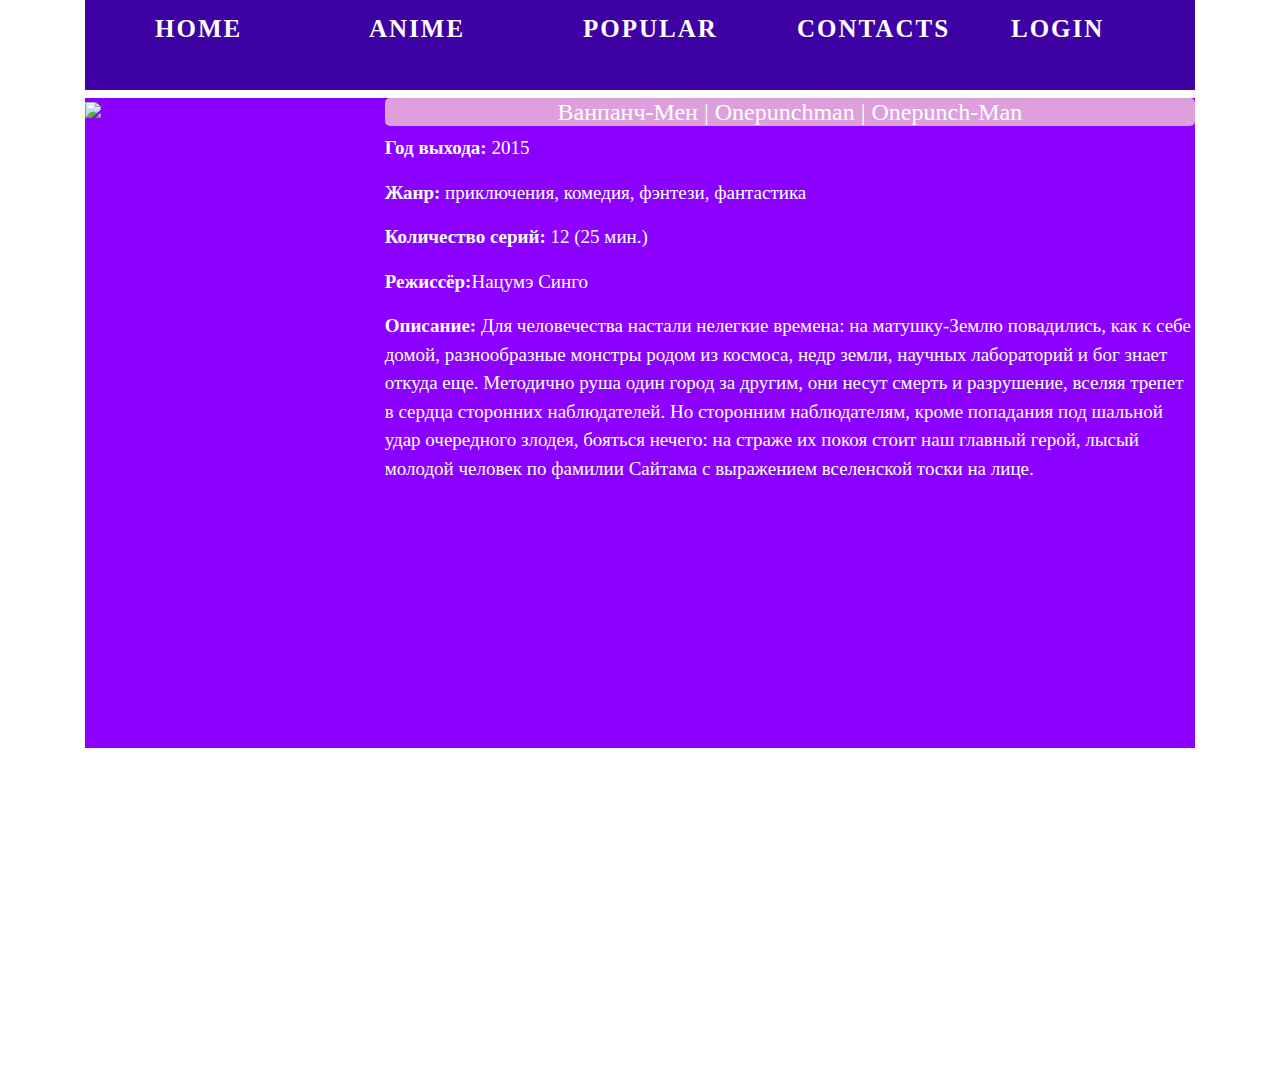
==== AnimeList/AnimeList.html @ 62170f48 "Add files via upload" ====
<!doctype html>
<html lang="en">
  <head>
    <meta charset="utf-8">
    <meta name="viewport" content="width=device-width, initial-scale=1, shrink-to-fit=no">
    <link rel="stylesheet" href="https://stackpath.bootstrapcdn.com/bootstrap/4.4.1/css/bootstrap.min.css" integrity="sha384-Vkoo8x4CGsO3+Hhxv8T/Q5PaXtkKtu6ug5TOeNV6gBiFeWPGFN9MuhOf23Q9Ifjh" crossorigin="anonymous">
    <title>Hello, world!</title>
    <style>
        body{
         background-image: url(https://truth.bahamut.com.tw/s01/202002/e2111045d166f87d6b90e2c07a8a5074.JPG);
        }
        .container {
            width: 1920px;
            height: 1080px;
        }
        .List{
            display: grid;
            grid-template-rows:15% 1fr;
        }
        .menu-main {
            position: absolute;
            width: 100%;
            height: 90px;
            left: 0px;
            top: 0px;
            background: #3E01A4 no-repeat;
        }
        
        .menu-main li {
            display: inline-block;
        }
        
        .menu-main li:after {
            display: inline-block;
            vertical-align: top;
        }
        
        .menu-main a {
            color: #FFFFFF;
            text-decoration: none;
            font-family: Ribeye;
            letter-spacing: 2px;
            position: relative;
            padding-bottom: 0px;
            margin: 0 60px 0 10px;
            font-size: 25px;
            text-transform: uppercase;
            display: inline-block;
            transition: color .2s;
        }
        
        .menu-main:after {
            content: "";
            display: table;
            clear: both;
        }
        
        .menu-main > li {
            width: 20%;
            float: left;
            position: relative;
        }
        
        .menu-main> li > a {
            text-transform: uppercase;
            font-weight: bold;
            padding: 10px 20px;
        }
        
        .menu-main li a:hover {
            color: lightgrey;
        }
        
        .submenu-link:after {
            color: inherit;
            margin-left: 10px;
        }
        
        .submenu {
            background: #3E01A4;
            position: absolute;
            left: 0;
            top: 100%;
            z-index: 5;
            width: 180px;
            opacity: 0;
            transform: scaleY(0);
            transform-origin: 0 0;
            transition: .5s ease-in-out;
        }
        
        .submenu a {
            color: white;
            text-align: left;
            padding: 12px 15px;
            font-size: 13px;
            border-bottom: 1px solid rgba(255, 255, 255, .1);
        }
        
        .submenu li:last-child a {
            border-bottom: none;
        }
        
        .menu-main > li:hover .submenu {
            opacity: 1;
            transform: scaleY(1);
        }
        .myAnime{
            background: #8B00FF;
            width: 100%;
            height: 650px;
        }
        .anim{
            display: grid;
            grid-template-columns:27% 1fr;
        }
        .OnePice{
            width: 240px;
            height: 340px;
        }
        .text{
            width:100%;
            height: 28px;
            background-color: #DDA0DD;
            border-radius: 5px;
        }
        .text h4{
            text-align: center;
            font-family: Ribeye;
            color: white;
        }
        .text p{
            font-family: Ribeye;
            color: white;
            font-size: 19px;
        }
    </style>
  </head>
  <body>
    <div class="container">
        <div class="List">
            <div class="col-md">
                <ul class="menu-main">
                    <li><a href="">Home</a></li>
                    <li><a href="" class="submenu-link">Anime</a>
                        <ul class="submenu">
                            <li><a href="">...</a></li>
                            <li><a href="">...</a></li>
                            <li><a href="">...</a></li>
                        </ul>
                    </li>
                    <li><a href="" class="submenu-link">Popular</a>
                        <ul class="submenu">
                            <li><a href="">...</a></li>
                            <li><a href="">...</a></li>
                            <li><a href="">...</a></li>
                        </ul>
                    </li>
                    <li><a href="#main3">Contacts</a></li>
                    <li><a href="" class="submenu-link">Login</a>
                        <ul class="submenu">
                            <li><a href="">...</a></li>
                            <li><a href="">...</a></li>
                            <li><a href="">...</a></li>
                        </ul>
                    </li>
                </ul>
            </div>

            <div class="row-md">
                <div class="myAnime">
                    <div class="anim">
                        <div class="OnePice"><img src="https://animevost.org/uploads/posts/2015-09/1441540572_1.jpg" /></div>
                        <div class="text">
                            <h4>Ванпанч-Мен | Onepunchman | Onepunch-Man</h4>
                            <p><b>Год выхода:</b> 2015</p>
                            <p><b>Жанр:</b> приключения, комедия, фэнтези, фантастика</p>
                            <p><b>Количество серий:</b> 12 (25 мин.)</p>
                            <p><b>Режиссёр:</b>Нацумэ Синго</p>
                            <p><b>Описание:</b> Для человечества настали нелегкие времена: на матушку-Землю повадились, как к себе домой, разнообразные монстры родом из космоса, недр земли, научных лабораторий и бог знает откуда еще. Методично руша один город за другим, они несут смерть и разрушение, вселяя трепет в сердца сторонних наблюдателей. Но сторонним наблюдателям, кроме попадания под шальной удар очередного злодея, бояться нечего: на страже их покоя стоит наш главный герой, лысый молодой человек по фамилии Сайтама с выражением вселенской тоски на лице.</p>
                        </div>
                    </div>
                    </div>
                </div>
            </div>
             
        
        </div>
    </div>
    <script src="https://code.jquery.com/jquery-3.4.1.slim.min.js" integrity="sha384-J6qa4849blE2+poT4WnyKhv5vZF5SrPo0iEjwBvKU7imGFAV0wwj1yYfoRSJoZ+n" crossorigin="anonymous"></script>
    <script src="https://cdn.jsdelivr.net/npm/popper.js@1.16.0/dist/umd/popper.min.js" integrity="sha384-Q6E9RHvbIyZFJoft+2mJbHaEWldlvI9IOYy5n3zV9zzTtmI3UksdQRVvoxMfooAo" crossorigin="anonymous"></script>
    <script src="https://stackpath.bootstrapcdn.com/bootstrap/4.4.1/js/bootstrap.min.js" integrity="sha384-wfSDF2E50Y2D1uUdj0O3uMBJnjuUD4Ih7YwaYd1iqfktj0Uod8GCExl3Og8ifwB6" crossorigin="anonymous"></script>
  </body>
</html>
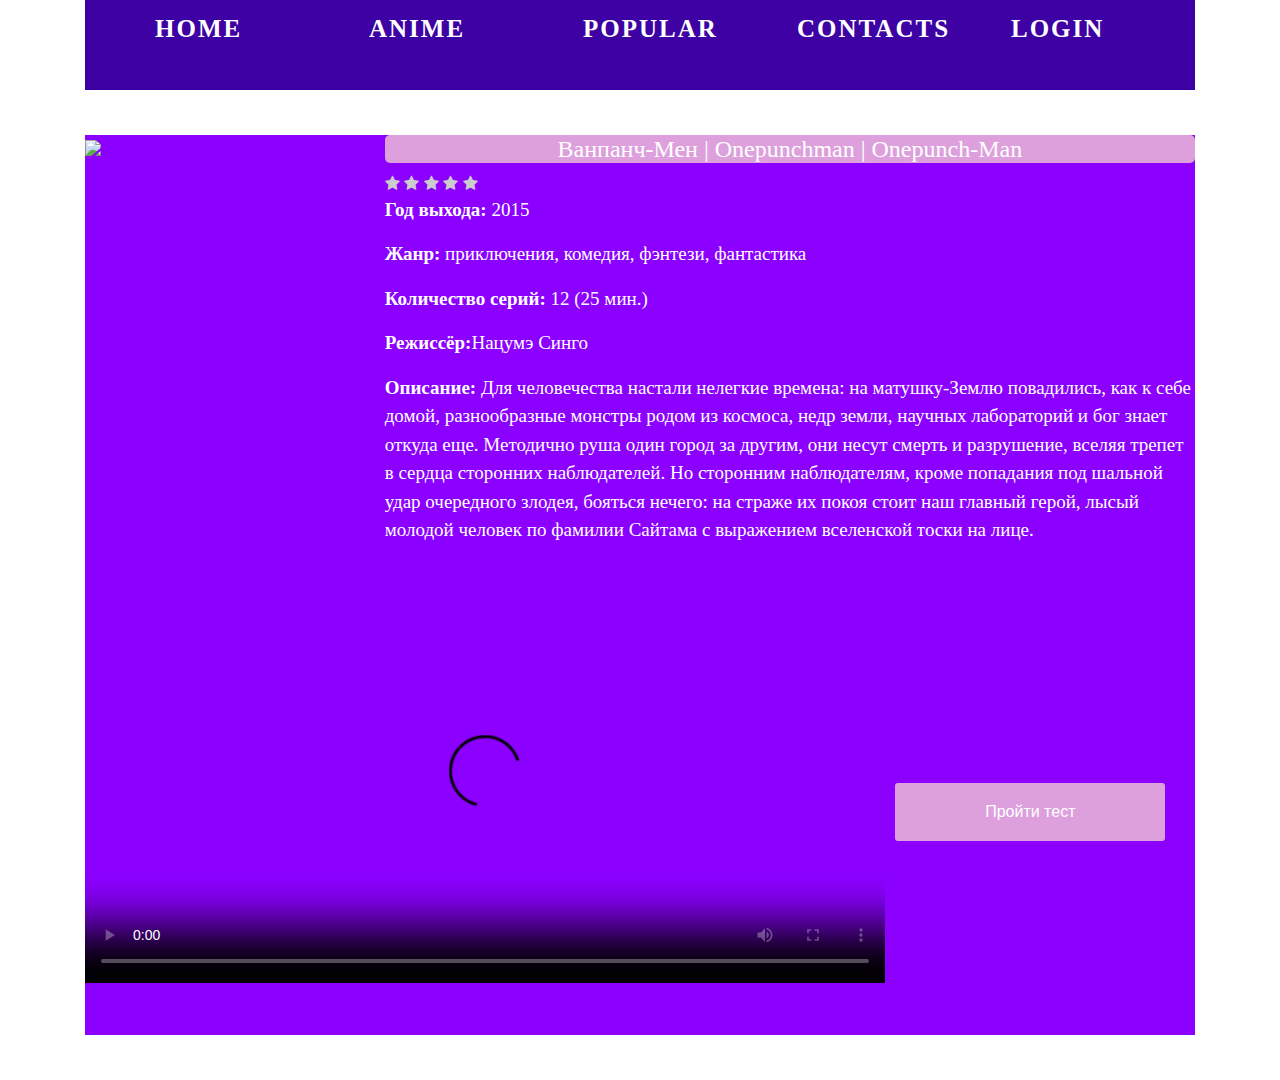
==== commit 919ef7a5: "Add files via upload" ====
--- a/AnimeList/AnimeList.html
+++ b/AnimeList/AnimeList.html
@@ -4,6 +4,8 @@
     <meta charset="utf-8">
     <meta name="viewport" content="width=device-width, initial-scale=1, shrink-to-fit=no">
     <link rel="stylesheet" href="https://stackpath.bootstrapcdn.com/bootstrap/4.4.1/css/bootstrap.min.css" integrity="sha384-Vkoo8x4CGsO3+Hhxv8T/Q5PaXtkKtu6ug5TOeNV6gBiFeWPGFN9MuhOf23Q9Ifjh" crossorigin="anonymous">
+    <link rel="stylesheet" href="https://cdnjs.cloudflare.com/ajax/libs/font-awesome/4.7.0/css/font-awesome.min.css">
+
     <title>Hello, world!</title>
     <style>
         body{
@@ -108,11 +110,19 @@
         .myAnime{
             background: #8B00FF;
             width: 100%;
-            height: 650px;
+            height: 900px;
         }
         .anim{
             display: grid;
-            grid-template-columns:27% 1fr;
+            grid-template-rows:60% 30% 10%;
+        }
+        .Discription{
+            display: grid;
+            grid-template-columns:27% 1fr ;
+        }
+        .Quiz{
+            display: grid;
+            grid-template-columns:1fr 27% ;
         }
         .OnePice{
             width: 240px;
@@ -134,6 +144,30 @@
             color: white;
             font-size: 19px;
         }
+        
+        .title {
+    color: rebeccapurple;
+}
+
+.fa-star {
+    cursor: pointer;
+}
+
+.on {
+    color: #FDE16D;
+}
+
+.off {
+    color: #CCC;
+}
+.btn {
+    display: inline-block; 
+    background: #DDA0DD; 
+    color: #fff; 
+    padding: 1rem 1.5rem; 
+    text-decoration: none; 
+    border-radius: 3px; 
+   }
     </style>
   </head>
   <body>
@@ -141,17 +175,17 @@
         <div class="List">
             <div class="col-md">
                 <ul class="menu-main">
-                    <li><a href="">Home</a></li>
+                    <li><a href="MainPage2.html">Home</a></li>
                     <li><a href="" class="submenu-link">Anime</a>
                         <ul class="submenu">
-                            <li><a href="">...</a></li>
-                            <li><a href="">...</a></li>
+                            <li><a href="file:///C:/Users/Aida/Desktop/WEB/Quiz1/index.html">Quiz</a></li>
+                            <li><a href="http://localhost/com/comment_system/comment.php">Chat</a></li>
                             <li><a href="">...</a></li>
                         </ul>
                     </li>
-                    <li><a href="" class="submenu-link">Popular</a>
+                    <li><a href="AnimeList.html" class="submenu-link">Popular</a>
                         <ul class="submenu">
-                            <li><a href="">...</a></li>
+                            <li><a href="AnimeList.html">OnePuchMan</a></li>
                             <li><a href="">...</a></li>
                             <li><a href="">...</a></li>
                         </ul>
@@ -170,15 +204,36 @@
             <div class="row-md">
                 <div class="myAnime">
                     <div class="anim">
+                        <div class="Discription">
                         <div class="OnePice"><img src="https://animevost.org/uploads/posts/2015-09/1441540572_1.jpg" /></div>
                         <div class="text">
                             <h4>Ванпанч-Мен | Onepunchman | Onepunch-Man</h4>
+                            <div>
+                                <div id="star-div">
+                                    <span class="fa fa-star off"></span>
+                                    <span class="fa fa-star off"></span>
+                                    <span class="fa fa-star off"></span>
+                                    <span class="fa fa-star off"></span>
+                                    <span class="fa fa-star off"></span>
+                                </div>
+                            </div>
                             <p><b>Год выхода:</b> 2015</p>
                             <p><b>Жанр:</b> приключения, комедия, фэнтези, фантастика</p>
                             <p><b>Количество серий:</b> 12 (25 мин.)</p>
                             <p><b>Режиссёр:</b>Нацумэ Синго</p>
                             <p><b>Описание:</b> Для человечества настали нелегкие времена: на матушку-Землю повадились, как к себе домой, разнообразные монстры родом из космоса, недр земли, научных лабораторий и бог знает откуда еще. Методично руша один город за другим, они несут смерть и разрушение, вселяя трепет в сердца сторонних наблюдателей. Но сторонним наблюдателям, кроме попадания под шальной удар очередного злодея, бояться нечего: на страже их покоя стоит наш главный герой, лысый молодой человек по фамилии Сайтама с выражением вселенской тоски на лице.</p>
                         </div>
+                        </div>
+                        <div class="Quiz">
+                        <div> 
+                            <video width="800" height="400" poster="bla.png" autoplay="autoplay" controls="controls">
+                                <source src="anime.mp4" type="video/mp4">
+                              </video>
+                        </div>
+                        <div>
+                            <a href="file:///C:/Users/Aida/Desktop/WEB/Quiz2/index.html" class="btn"  style="width:270px; margin-top: 200px;">Пройти тест</a>
+                            </form>
+                        </div>
                     </div>
                     </div>
                 </div>
@@ -187,6 +242,8 @@
         
         </div>
     </div>
+ 
+    <script  src="script.js"></script>
     <script src="https://code.jquery.com/jquery-3.4.1.slim.min.js" integrity="sha384-J6qa4849blE2+poT4WnyKhv5vZF5SrPo0iEjwBvKU7imGFAV0wwj1yYfoRSJoZ+n" crossorigin="anonymous"></script>
     <script src="https://cdn.jsdelivr.net/npm/popper.js@1.16.0/dist/umd/popper.min.js" integrity="sha384-Q6E9RHvbIyZFJoft+2mJbHaEWldlvI9IOYy5n3zV9zzTtmI3UksdQRVvoxMfooAo" crossorigin="anonymous"></script>
     <script src="https://stackpath.bootstrapcdn.com/bootstrap/4.4.1/js/bootstrap.min.js" integrity="sha384-wfSDF2E50Y2D1uUdj0O3uMBJnjuUD4Ih7YwaYd1iqfktj0Uod8GCExl3Og8ifwB6" crossorigin="anonymous"></script>
